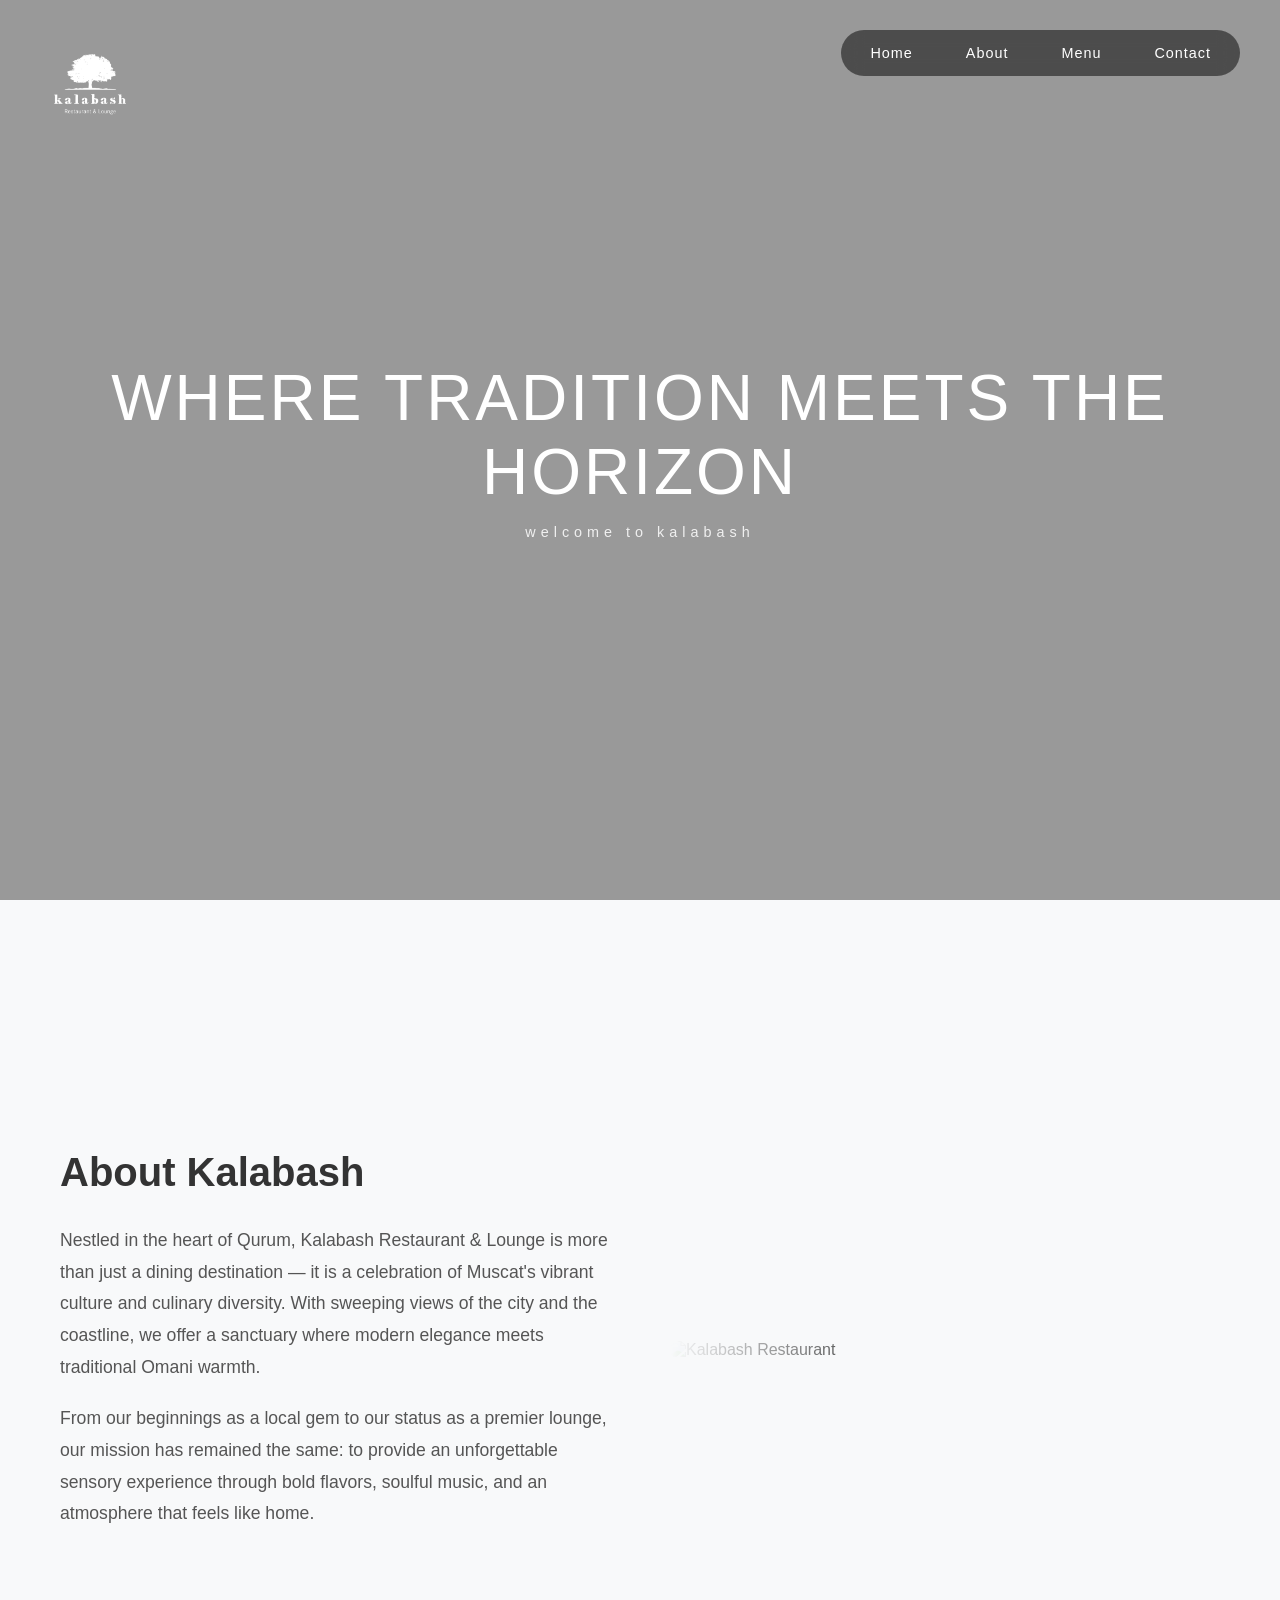
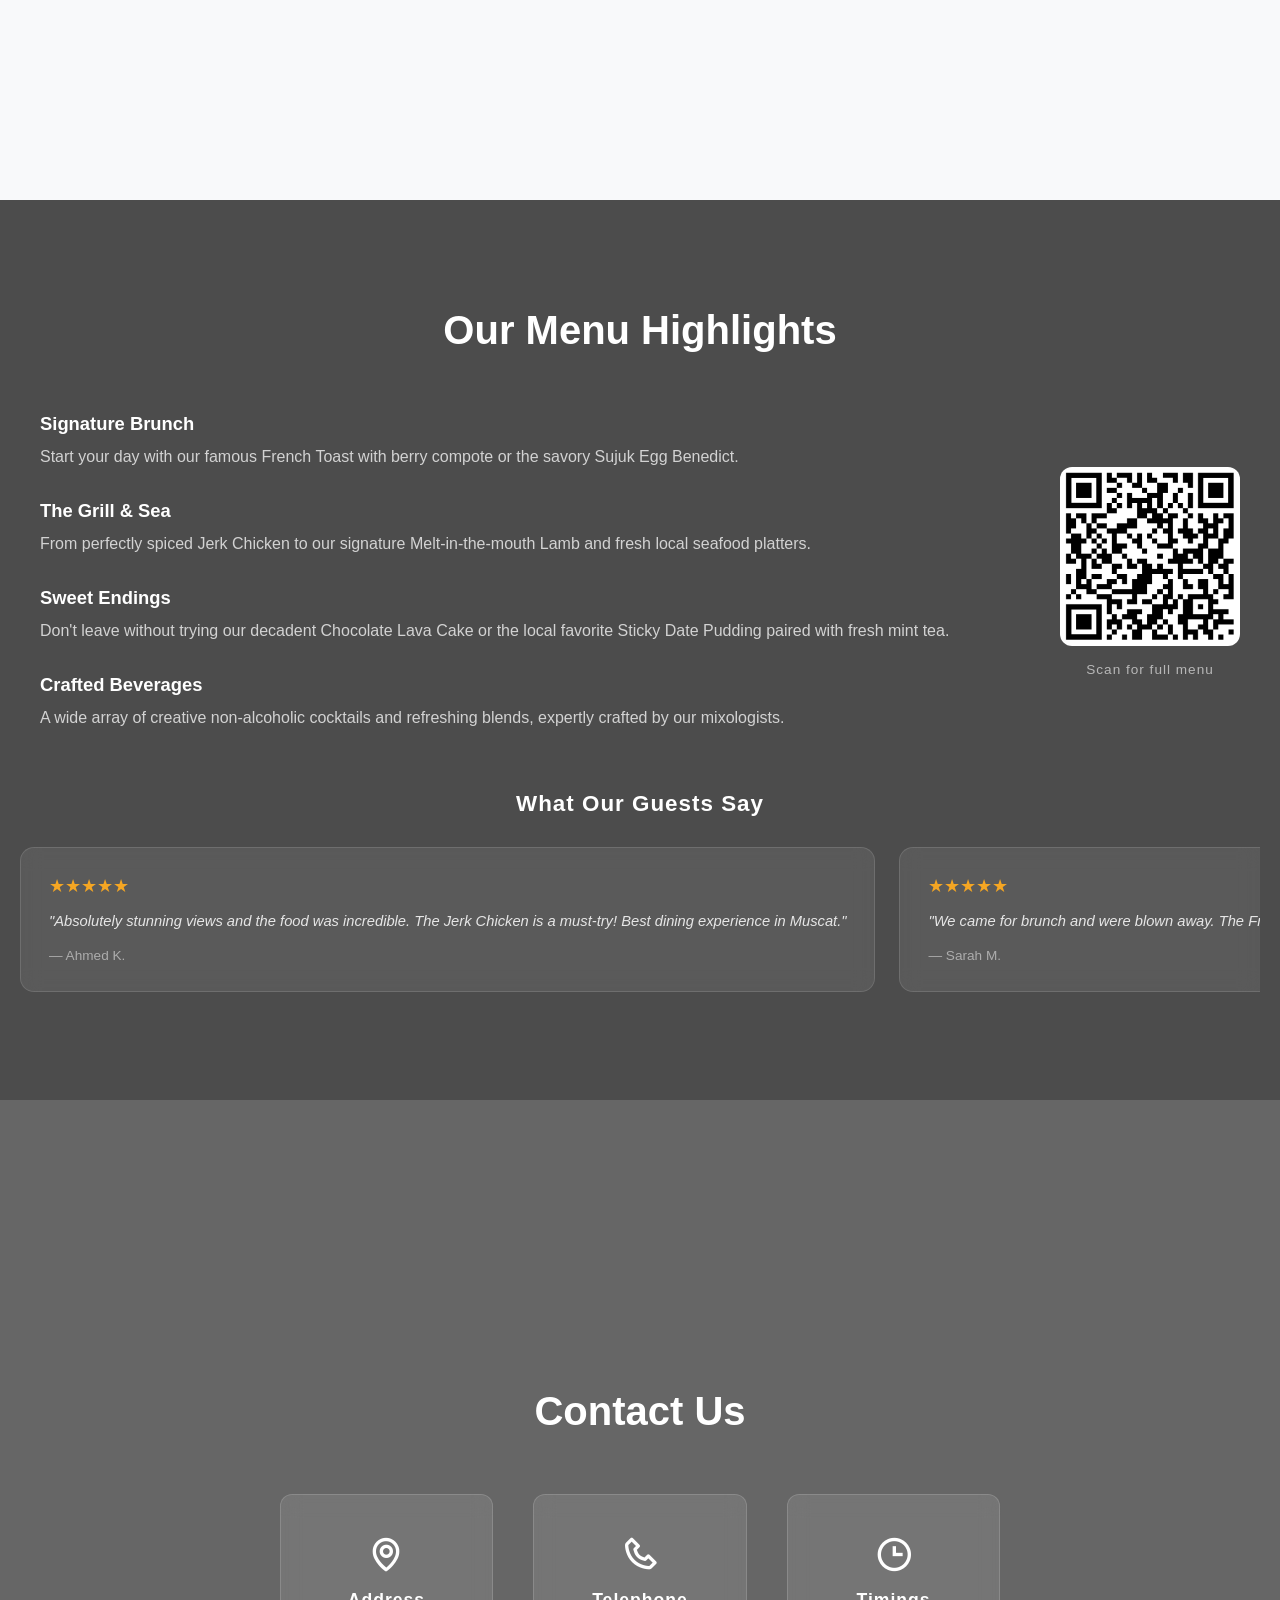
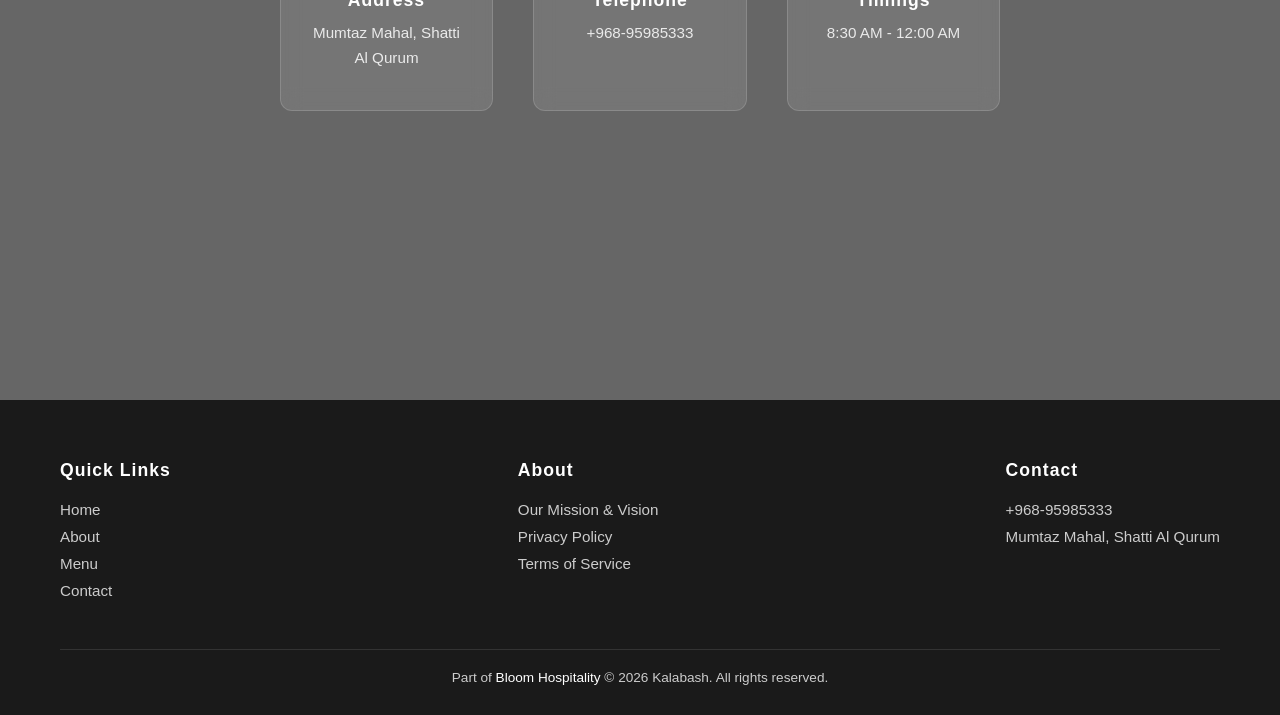
==== index.html @ 46e445ae "v1.0.0 — Initial release: Kalabash Restaurant website" ====
<!DOCTYPE html>
<html lang="en">
<head>
  <meta charset="UTF-8">
  <meta name="viewport" content="width=device-width, initial-scale=1.0">
  <title>Kalabash Restaurant</title>
  <link rel="stylesheet" href="https://unpkg.com/boxicons@2.1.4/css/boxicons.min.css">
  <link rel="stylesheet" href="style.css">
</head>
<body>
  <a href="#hero" class="logo">
    <img src="media/Images/Kalabash-white logo.PNG" alt="Kalabash Restaurant">
  </a>

  <nav class="nav-pills">
    <a href="#hero">Home</a>
    <a href="#about">About</a>
    <a href="#menu">Menu</a>
    <a href="#contact">Contact</a>
  </nav>

  <section id="hero" class="hero-slider">
    <video autoplay muted loop playsinline>
      <source src="media/Videos/kalabash video 1.webm" type="video/webm">
    </video>
    <div class="hero-overlay"></div>
    <div class="hero-content">
      <h1>Where Tradition Meets the Horizon</h1>
      <p class="hero-welcome">welcome to Kalabash</p>
    </div>
  </section>

  <section id="about">
    <div class="about-wrapper">
      <div class="about-text">
        <h2>About Kalabash</h2>
        <p>Nestled in the heart of Qurum, Kalabash Restaurant &amp; Lounge is more than just a dining destination — it is a celebration of Muscat's vibrant culture and culinary diversity. With sweeping views of the city and the coastline, we offer a sanctuary where modern elegance meets traditional Omani warmth.</p>
        <p>From our beginnings as a local gem to our status as a premier lounge, our mission has remained the same: to provide an unforgettable sensory experience through bold flavors, soulful music, and an atmosphere that feels like home.</p>
      </div>
      <div class="about-image">
        <img src="media/Images/12.jpg" alt="Kalabash Restaurant">
      </div>
    </div>
  </section>

  <section id="menu">
    <h2>Our Menu Highlights</h2>
    <div class="menu-wrapper">
      <div class="menu-items">
        <div class="menu-item">
          <h3>Signature Brunch</h3>
          <p>Start your day with our famous French Toast with berry compote or the savory Sujuk Egg Benedict.</p>
        </div>
        <div class="menu-item">
          <h3>The Grill &amp; Sea</h3>
          <p>From perfectly spiced Jerk Chicken to our signature Melt-in-the-mouth Lamb and fresh local seafood platters.</p>
        </div>
        <div class="menu-item">
          <h3>Sweet Endings</h3>
          <p>Don't leave without trying our decadent Chocolate Lava Cake or the local favorite Sticky Date Pudding paired with fresh mint tea.</p>
        </div>
        <div class="menu-item">
          <h3>Crafted Beverages</h3>
          <p>A wide array of creative non-alcoholic cocktails and refreshing blends, expertly crafted by our mixologists.</p>
        </div>
      </div>
      <div class="menu-qr">
        <img src="media/Images/Kalabash QRcode.png" alt="Scan for full menu">
        <p>Scan for full menu</p>
      </div>
    </div>
    <div class="reviews-section">
      <h3>What Our Guests Say</h3>
      <div class="reviews-marquee">
        <div class="reviews-track">
          <div class="review-card">
            <div class="review-stars">★★★★★</div>
            <p>"Absolutely stunning views and the food was incredible. The Jerk Chicken is a must-try! Best dining experience in Muscat."</p>
            <span class="review-author">— Ahmed K.</span>
          </div>
          <div class="review-card">
            <div class="review-stars">★★★★★</div>
            <p>"We came for brunch and were blown away. The French Toast is heavenly and the staff made us feel so welcome."</p>
            <span class="review-author">— Sarah M.</span>
          </div>
          <div class="review-card">
            <div class="review-stars">★★★★★</div>
            <p>"The ambiance is unmatched. Perfect spot for a date night with amazing cocktails and live music. Will definitely return!"</p>
            <span class="review-author">— Rashid A.</span>
          </div>
          <div class="review-card">
            <div class="review-stars">★★★★★</div>
            <p>"Best lamb I've ever had in Oman. Melts in your mouth! The sunset view from the terrace is breathtaking."</p>
            <span class="review-author">— Fatima H.</span>
          </div>
          <div class="review-card">
            <div class="review-stars">★★★★★</div>
            <p>"A hidden gem in Qurum. The Chocolate Lava Cake alone is worth the visit. Outstanding service every single time."</p>
            <span class="review-author">— James P.</span>
          </div>
          <div class="review-card">
            <div class="review-stars">★★★★★</div>
            <p>"Visited with family and everyone loved it. Great variety on the menu and the seafood platter was fresh and generous."</p>
            <span class="review-author">— Muna S.</span>
          </div>
          <div class="review-card">
            <div class="review-stars">★★★★★</div>
            <p>"The Sujuk Egg Benedict is next level. Friendly staff, beautiful decor, and the mocktails are so creative."</p>
            <span class="review-author">— Omar T.</span>
          </div>
          <div class="review-card">
            <div class="review-stars">★★★★★</div>
            <p>"Came here for a birthday celebration and they went above and beyond. The atmosphere is warm and elegant."</p>
            <span class="review-author">— Priya D.</span>
          </div>
          <div class="review-card">
            <div class="review-stars">★★★★★</div>
            <p>"One of the best restaurants in Muscat. The sticky date pudding is divine. Love the Omani-inspired touches throughout."</p>
            <span class="review-author">— Khalid R.</span>
          </div>
          <div class="review-card">
            <div class="review-stars">★★★★★</div>
            <p>"Every dish tells a story. The blend of Caribbean and local flavors is unique. Kalabash is now our go-to spot!"</p>
            <span class="review-author">— Nadia L.</span>
          </div>
        </div>
      </div>
    </div>
  </section>

  <section id="contact">
    <h2>Contact Us</h2>
    <div class="contact-wrapper">
      <div class="contact-card">
        <i class="bx bx-map"></i>
        <h3>Address</h3>
        <p>Mumtaz Mahal, Shatti Al Qurum</p>
      </div>
      <div class="contact-card">
        <i class="bx bx-phone"></i>
        <h3>Telephone</h3>
        <p><a href="tel:+96895985333">+968-95985333</a></p>
      </div>
      <div class="contact-card">
        <i class="bx bx-time"></i>
        <h3>Timings</h3>
        <p>8:30 AM - 12:00 AM</p>
      </div>
    </div>
  </section>

  <footer>
    <div class="footer-wrapper">
      <div class="footer-col">
        <h3>Quick Links</h3>
        <ul>
          <li><a href="#hero">Home</a></li>
          <li><a href="#about">About</a></li>
          <li><a href="#menu">Menu</a></li>
          <li><a href="#contact">Contact</a></li>
        </ul>
      </div>
      <div class="footer-col">
        <h3>About</h3>
        <ul>
          <li><a href="#">Our Mission &amp; Vision</a></li>
          <li><a href="#">Privacy Policy</a></li>
          <li><a href="#">Terms of Service</a></li>
        </ul>
      </div>
      <div class="footer-col">
        <h3>Contact</h3>
        <ul>
          <li><a href="tel:+96895985333">+968-95985333</a></li>
          <li>Mumtaz Mahal, Shatti Al Qurum</li>
        </ul>
      </div>
    </div>
    <div class="footer-bottom">
      <p>Part of <a href="https://bloomhospitality.co" target="_blank">Bloom Hospitality</a> &copy; 2026 Kalabash. All rights reserved.</p>
    </div>
  </footer>
</body>
</html>
---- style.css ----
* {
  margin: 0;
  padding: 0;
  box-sizing: border-box;
}

body {
  font-family: Arial, sans-serif;
  scroll-behavior: smooth;
  color: #333;
}

.logo {
  position: fixed;
  top: 20px;
  left: 30px;
  z-index: 1000;
}

.logo img {
  height: 120px;
  width: auto;
}

.nav-pills {
  position: fixed;
  top: 30px;
  right: 40px;
  display: flex;
  gap: 5px;
  z-index: 1000;
  background: rgba(0, 0, 0, 0.5);
  backdrop-filter: blur(10px);
  border-radius: 50px;
  padding: 5px;
}

.nav-pills a {
  color: white;
  text-decoration: none;
  padding: 10px 24px;
  border-radius: 50px;
  font-size: 0.9rem;
  letter-spacing: 1px;
  transition: background 0.3s;
}

.nav-pills a:hover,
.nav-pills a.active {
  background: rgba(255, 255, 255, 0.2);
}

section {
  min-height: 100vh;
  padding: 80px 20px;
  display: flex;
  flex-direction: column;
  align-items: center;
  justify-content: center;
}

.hero-slider {
  position: relative;
  overflow: hidden;
  color: white;
  text-align: center;
  padding: 0;
}

.hero-slider video {
  position: absolute;
  top: 50%;
  left: 50%;
  min-width: 100%;
  min-height: 100%;
  transform: translate(-50%, -50%);
  object-fit: cover;
}

.hero-overlay {
  position: absolute;
  inset: 0;
  background: rgba(0, 0, 0, 0.4);
}

.hero-content {
  position: relative;
  z-index: 2;
}

.hero-content h1 {
  font-size: 4rem;
  font-weight: 300;
  letter-spacing: 3px;
  text-transform: uppercase;
}

.hero-welcome {
  font-size: 0.9rem;
  letter-spacing: 5px;
  margin-top: 15px;
  opacity: 0.85;
  text-transform: lowercase;
}

#about {
  background: #f8f9fa;
  padding: 100px 60px;
}

.about-wrapper {
  display: flex;
  align-items: center;
  gap: 60px;
  max-width: 1200px;
  width: 100%;
}

.about-text {
  flex: 1;
  text-align: left;
}

.about-text h2 {
  margin-bottom: 30px;
}

.about-text p {
  font-size: 1.1rem;
  line-height: 1.8;
  margin-bottom: 20px;
  color: #555;
}

.about-image {
  flex: 1;
  position: relative;
}

.about-image img {
  width: 100%;
  border-radius: 16px;
  display: block;
  mask-image: linear-gradient(to left, black 60%, transparent 100%);
  -webkit-mask-image: linear-gradient(to left, black 60%, transparent 100%);
}

#menu {
  background: url('media/Images/Copy of 30.jpg') center/cover no-repeat fixed;
  position: relative;
}

#menu::before {
  content: '';
  position: absolute;
  inset: 0;
  background: rgba(0, 0, 0, 0.7);
}

#menu h2 {
  position: relative;
  color: white;
}

.menu-wrapper {
  display: flex;
  align-items: center;
  gap: 60px;
  max-width: 1200px;
  width: 100%;
  margin-top: 40px;
  position: relative;
}

.menu-items {
  flex: 1;
  display: flex;
  flex-direction: column;
  gap: 30px;
}

.menu-item h3 {
  font-size: 1.15rem;
  margin-bottom: 8px;
  color: white;
}

.menu-item p {
  font-size: 1rem;
  line-height: 1.7;
  color: rgba(255, 255, 255, 0.75);
}

.menu-qr {
  text-align: center;
}

.menu-qr img {
  width: 180px;
  border-radius: 12px;
}

.menu-qr p {
  margin-top: 12px;
  font-size: 0.85rem;
  color: rgba(255, 255, 255, 0.6);
  letter-spacing: 1px;
}

.reviews-section {
  position: relative;
  width: 100%;
  margin-top: 60px;
  overflow: hidden;
}

.reviews-section h3 {
  text-align: center;
  color: white;
  font-size: 1.4rem;
  margin-bottom: 30px;
  letter-spacing: 1px;
}

.reviews-marquee {
  overflow: hidden;
  width: 100%;
}

.reviews-track {
  display: flex;
  gap: 24px;
  animation: marquee 40s linear infinite;
  width: max-content;
}

.reviews-track:hover {
  animation-play-state: paused;
}

@keyframes marquee {
  0% { transform: translateX(0); }
  100% { transform: translateX(-50%); }
}

.review-card {
  min-width: 320px;
  padding: 28px;
  background: rgba(255, 255, 255, 0.08);
  backdrop-filter: blur(10px);
  border: 1px solid rgba(255, 255, 255, 0.12);
  border-radius: 14px;
  flex-shrink: 0;
}

.review-stars {
  color: #f5a623;
  font-size: 1.1rem;
  margin-bottom: 12px;
}

.review-card p {
  color: rgba(255, 255, 255, 0.85);
  font-size: 0.92rem;
  line-height: 1.7;
  font-style: italic;
}

.review-author {
  display: block;
  margin-top: 14px;
  color: rgba(255, 255, 255, 0.5);
  font-size: 0.85rem;
}

#contact {
  background: url('media/Images/32.jpg') center/cover no-repeat fixed;
  position: relative;
}

#contact::before {
  content: '';
  position: absolute;
  inset: 0;
  background: rgba(0, 0, 0, 0.6);
}

#contact h2 {
  position: relative;
  color: white;
}

.contact-wrapper {
  display: flex;
  gap: 40px;
  margin-top: 40px;
  max-width: 1200px;
  position: relative;
}

.contact-card {
  flex: 1;
  text-align: center;
  padding: 40px 30px;
  background: rgba(255, 255, 255, 0.1);
  backdrop-filter: blur(10px);
  border: 1px solid rgba(255, 255, 255, 0.15);
  border-radius: 12px;
}

.contact-card i {
  font-size: 2.5rem;
  color: white;
  margin-bottom: 15px;
}

.contact-card h3 {
  font-size: 1.1rem;
  margin-bottom: 10px;
  letter-spacing: 1px;
  color: white;
}

.contact-card p {
  color: rgba(255, 255, 255, 0.85);
  font-size: 0.95rem;
  line-height: 1.6;
}

.contact-card a {
  color: rgba(255, 255, 255, 0.85);
  text-decoration: none;
}

.contact-card a:hover {
  color: white;
}

footer {
  background: #1a1a1a;
  color: #ccc;
  padding: 60px 60px 30px;
}

.footer-wrapper {
  display: flex;
  justify-content: space-between;
  max-width: 1200px;
  margin: 0 auto;
  gap: 40px;
}

.footer-col h3 {
  color: white;
  font-size: 1.1rem;
  margin-bottom: 20px;
  letter-spacing: 1px;
}

.footer-col ul {
  list-style: none;
}

.footer-col ul li {
  margin-bottom: 10px;
  font-size: 0.95rem;
}

.footer-col ul li a {
  color: #ccc;
  text-decoration: none;
  transition: color 0.3s;
}

.footer-col ul li a:hover {
  color: white;
}

.footer-bottom {
  max-width: 1200px;
  margin: 40px auto 0;
  padding-top: 20px;
  border-top: 1px solid #333;
  text-align: center;
  font-size: 0.85rem;
}

.footer-bottom a {
  color: white;
  text-decoration: none;
}

.footer-bottom a:hover {
  text-decoration: underline;
}

h2 {
  font-size: 2.5rem;
  margin-bottom: 20px;
}
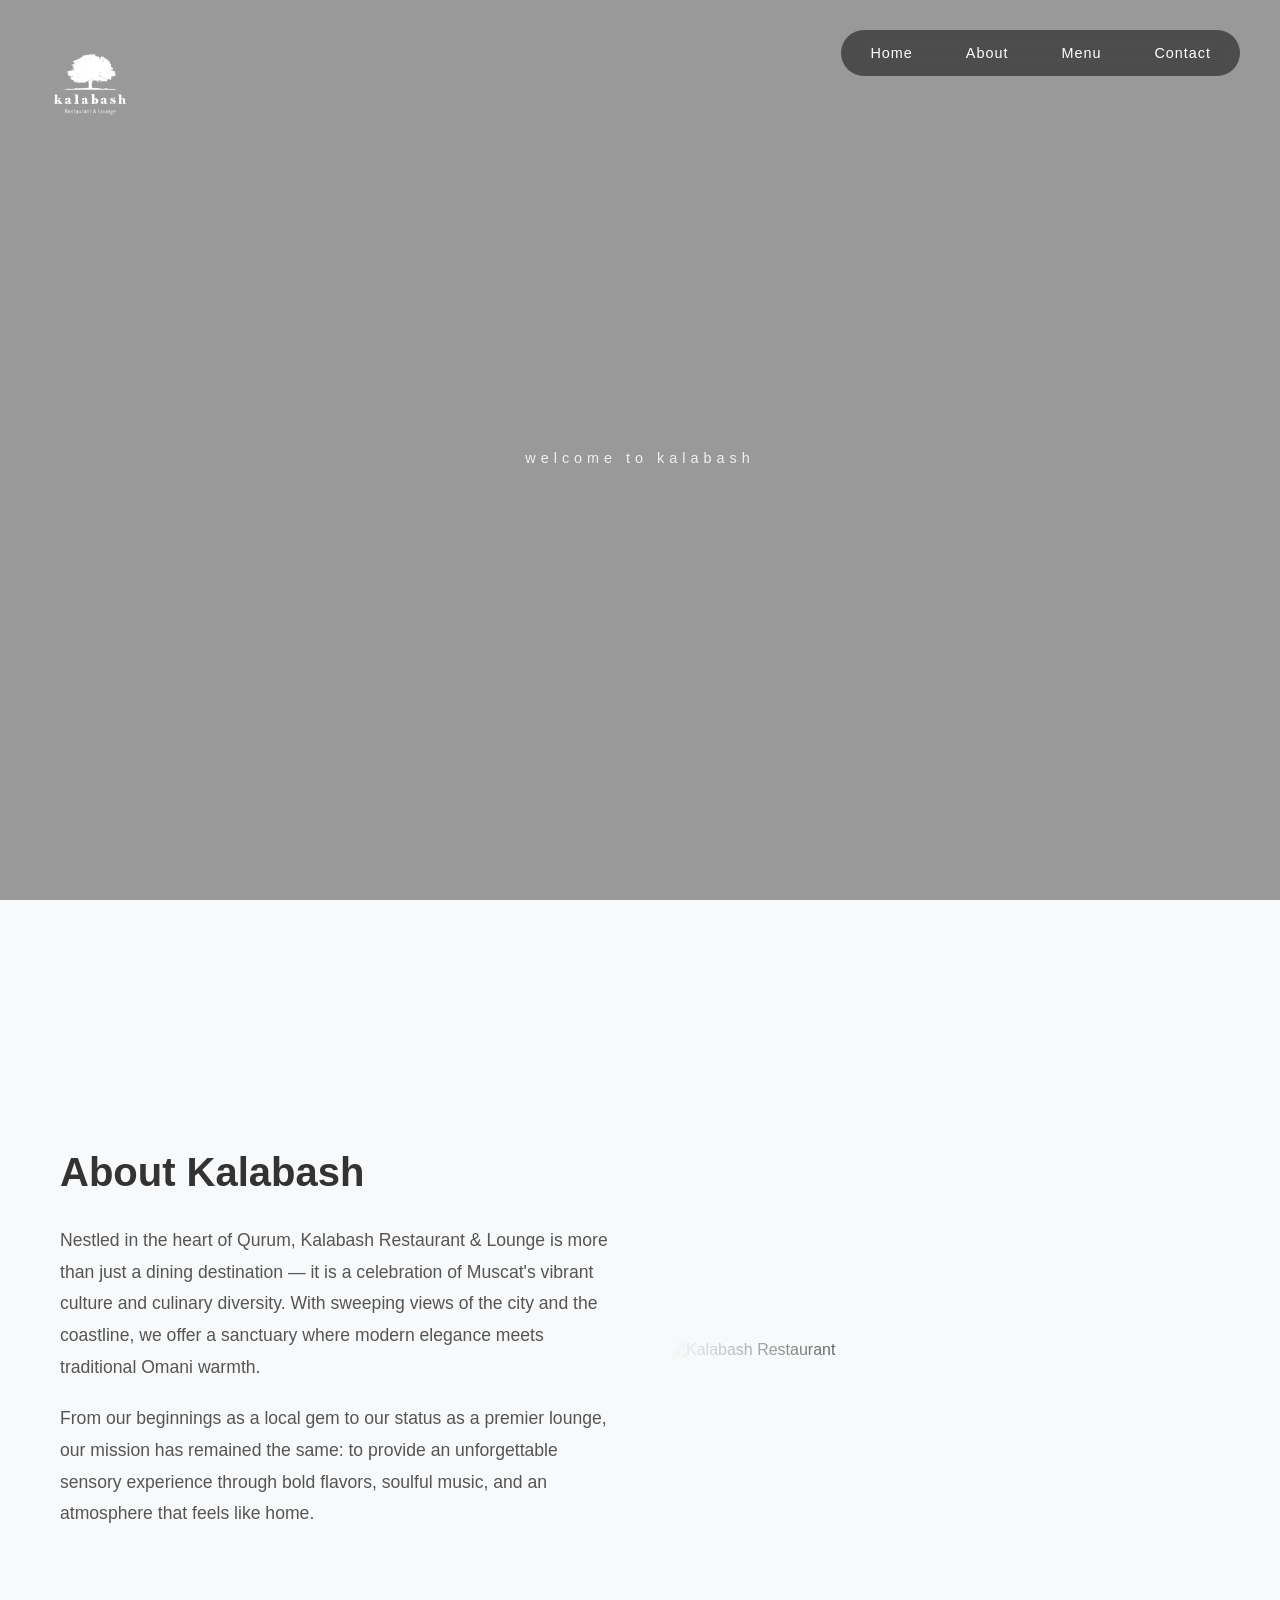
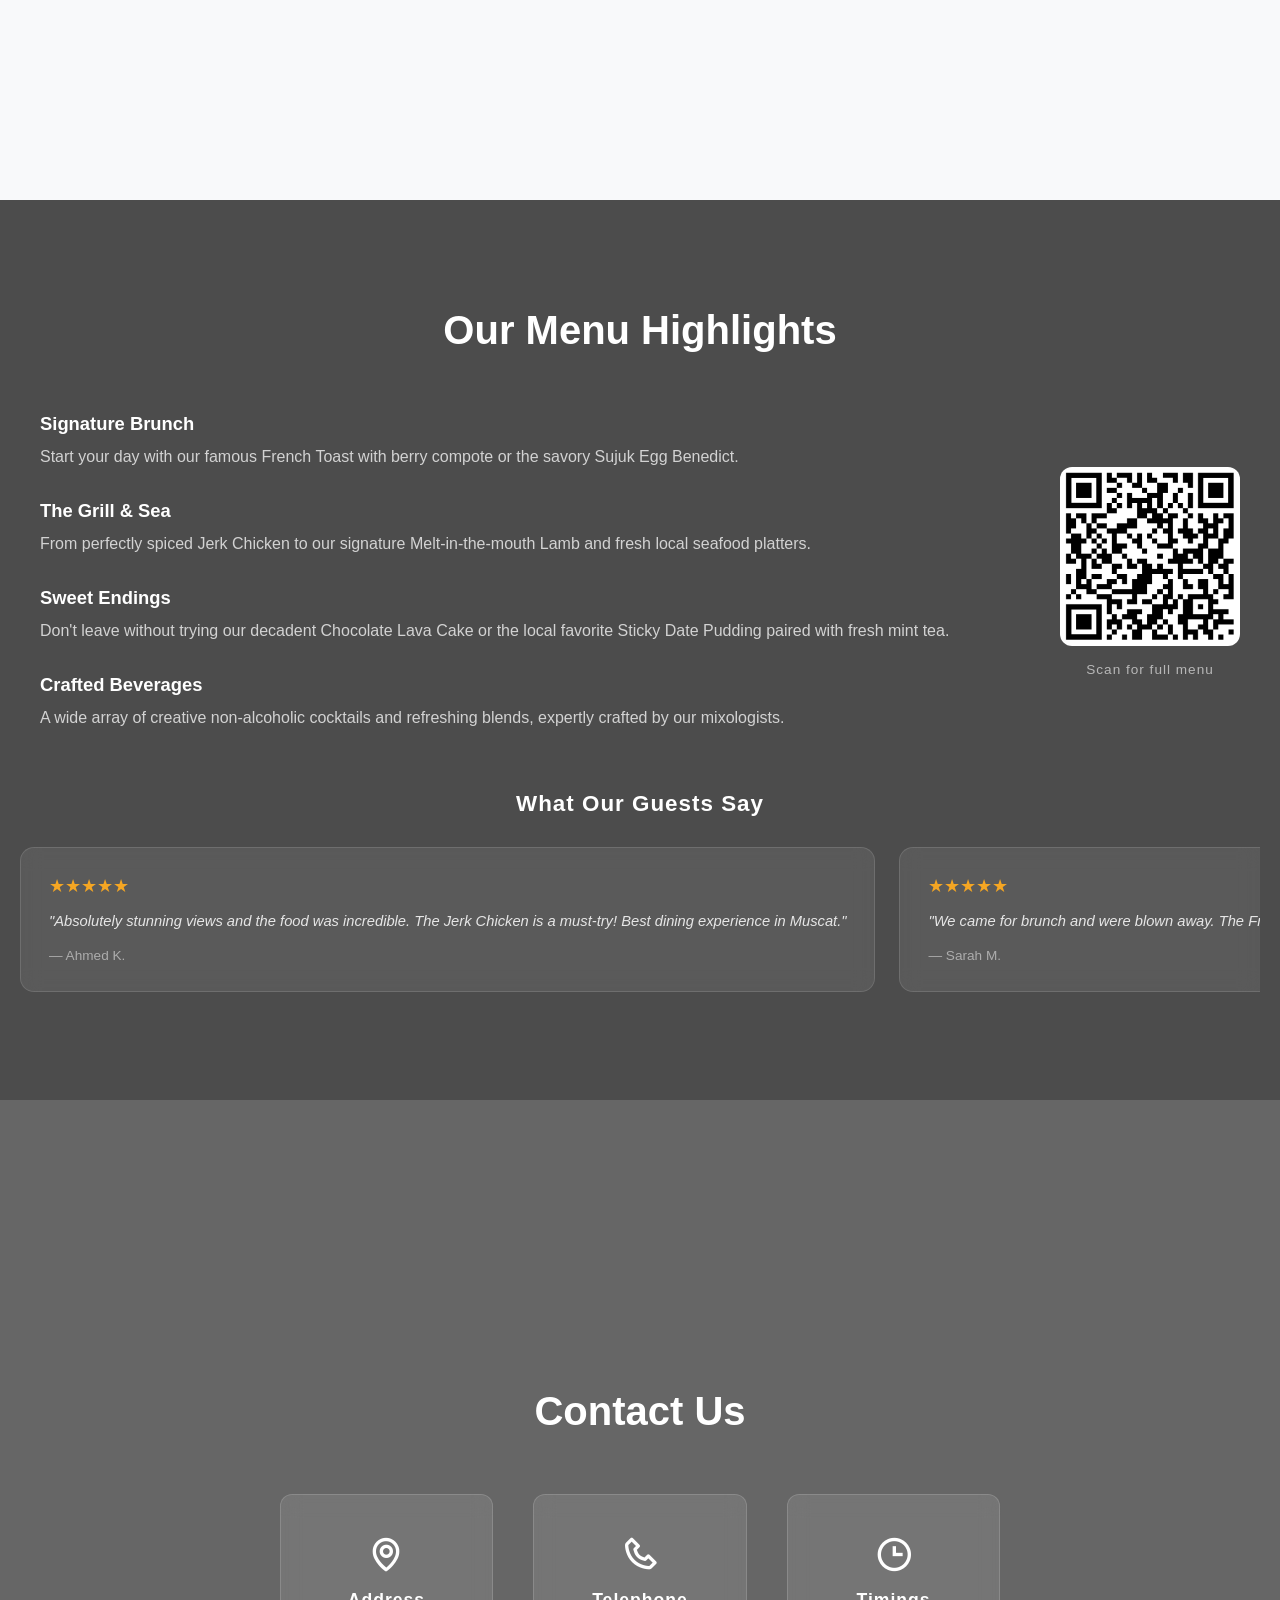
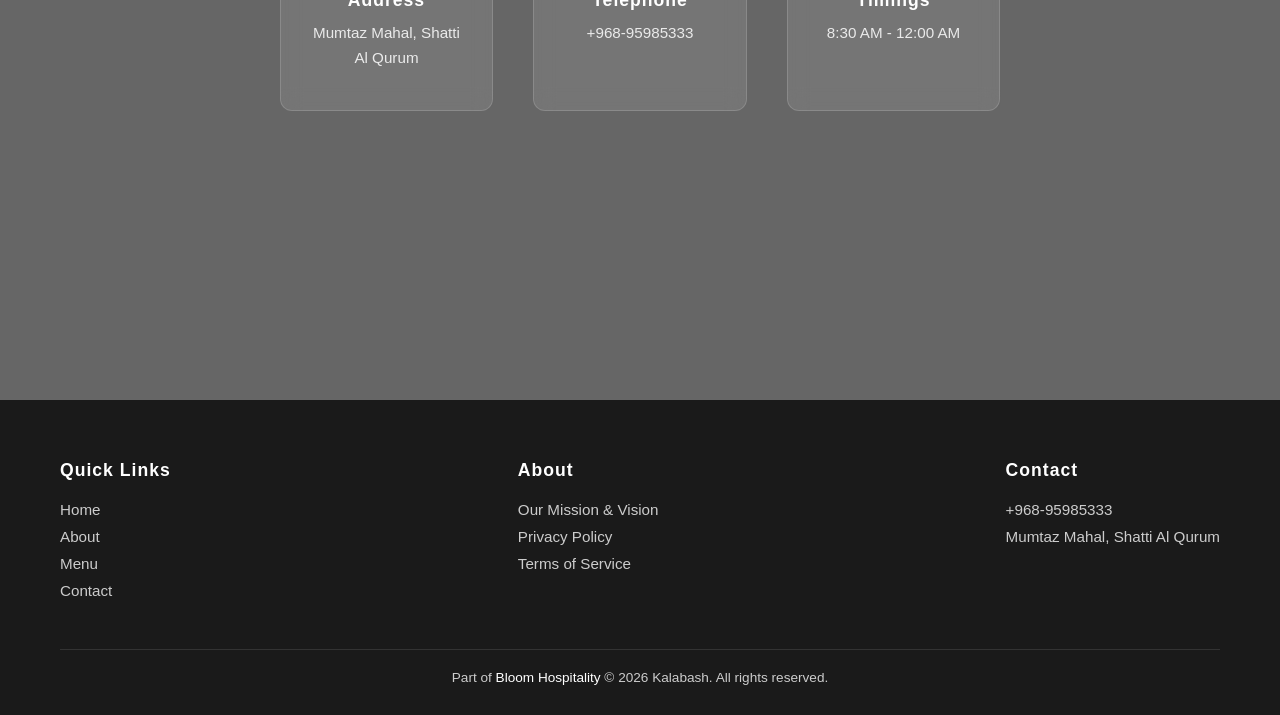
==== commit 86b69479: "v1.0.1 — Removed hero punchline" ====
--- a/index.html
+++ b/index.html
@@ -25,7 +25,6 @@
     </video>
     <div class="hero-overlay"></div>
     <div class="hero-content">
-      <h1>Where Tradition Meets the Horizon</h1>
       <p class="hero-welcome">welcome to Kalabash</p>
     </div>
   </section>
--- a/style.css
+++ b/style.css
@@ -88,13 +88,6 @@
   z-index: 2;
 }
 
-.hero-content h1 {
-  font-size: 4rem;
-  font-weight: 300;
-  letter-spacing: 3px;
-  text-transform: uppercase;
-}
-
 .hero-welcome {
   font-size: 0.9rem;
   letter-spacing: 5px;
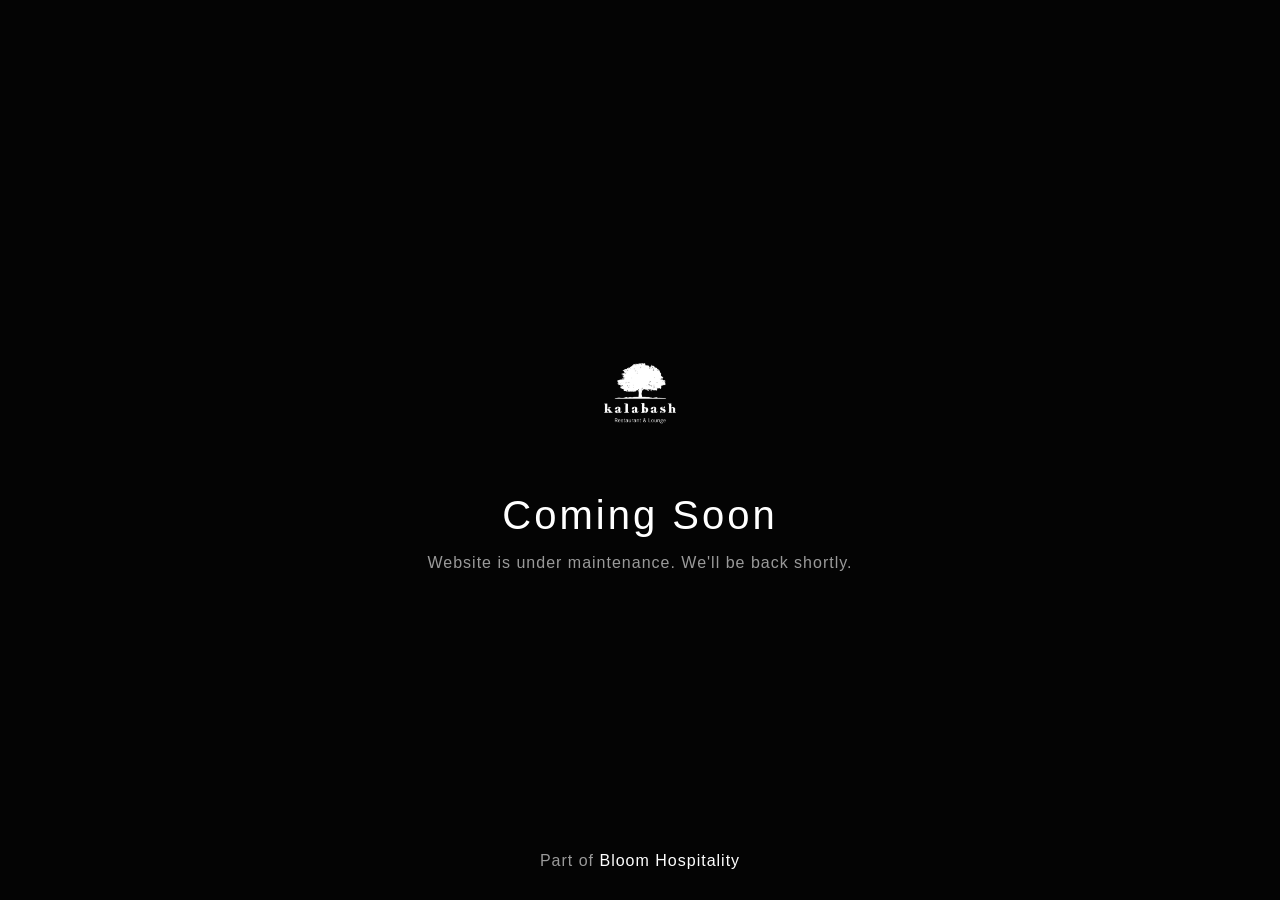
==== commit e632e54e: "v1.0.4 — Maintenance mode: coming soon as live page, full site preserved" ====
--- a/index.html
+++ b/index.html
@@ -3,181 +3,96 @@
 <head>
   <meta charset="UTF-8">
   <meta name="viewport" content="width=device-width, initial-scale=1.0">
-  <title>Kalabash Restaurant</title>
-  <link rel="stylesheet" href="https://unpkg.com/boxicons@2.1.4/css/boxicons.min.css">
-  <link rel="stylesheet" href="style.css">
+  <title>Kalabash — Coming Soon</title>
+  <style>
+    * { margin: 0; padding: 0; box-sizing: border-box; }
+    body {
+      min-height: 100vh;
+      display: flex;
+      flex-direction: column;
+      align-items: center;
+      justify-content: center;
+      background: #0a0a0a;
+      color: white;
+      font-family: Arial, sans-serif;
+      text-align: center;
+      overflow: hidden;
+    }
+    video {
+      position: fixed;
+      top: 50%;
+      left: 50%;
+      min-width: 100%;
+      min-height: 100%;
+      transform: translate(-50%, -50%);
+      object-fit: cover;
+      z-index: 0;
+    }
+    .overlay {
+      position: fixed;
+      inset: 0;
+      background: rgba(0, 0, 0, 0.6);
+      z-index: 1;
+    }
+    .content {
+      position: relative;
+      z-index: 2;
+      display: flex;
+      flex-direction: column;
+      align-items: center;
+      justify-content: center;
+      min-height: 100vh;
+      padding: 20px;
+    }
+    .logo img {
+      height: 120px;
+      margin-bottom: 40px;
+    }
+    h1 {
+      font-size: 2.5rem;
+      font-weight: 300;
+      letter-spacing: 3px;
+      margin-bottom: 16px;
+    }
+    p {
+      font-size: 1rem;
+      color: rgba(255,255,255,0.6);
+      letter-spacing: 1px;
+    }
+    .footer {
+      position: fixed;
+      bottom: 30px;
+      z-index: 2;
+      font-size: 0.85rem;
+      color: rgba(255,255,255,0.5);
+    }
+    .footer a {
+      color: white;
+      text-decoration: none;
+    }
+    .footer a:hover {
+      text-decoration: underline;
+    }
+    @media (max-width: 768px) {
+      .logo img { height: 80px; }
+      h1 { font-size: 1.5rem; }
+    }
+  </style>
 </head>
 <body>
-  <a href="#hero" class="logo">
-    <img src="media/Images/Kalabash-white logo.PNG" alt="Kalabash Restaurant">
-  </a>
-
-  <nav class="nav-pills">
-    <a href="#hero">Home</a>
-    <a href="#about">About</a>
-    <a href="#menu">Menu</a>
-    <a href="#contact">Contact</a>
-  </nav>
-
-  <section id="hero" class="hero-slider">
-    <video autoplay muted loop playsinline>
-      <source src="media/Videos/kalabash video 1.webm" type="video/webm">
-    </video>
-    <div class="hero-overlay"></div>
-    <div class="hero-content">
-      <p class="hero-welcome">welcome to Kalabash</p>
+  <video autoplay muted loop playsinline>
+    <source src="media/Videos/kalabash video 1.webm" type="video/webm">
+  </video>
+  <div class="overlay"></div>
+  <div class="content">
+    <div class="logo">
+      <img src="media/Images/Kalabash-white logo.PNG" alt="Kalabash Restaurant">
     </div>
-  </section>
-
-  <section id="about">
-    <div class="about-wrapper">
-      <div class="about-text">
-        <h2>About Kalabash</h2>
-        <p>Nestled in the heart of Qurum, Kalabash Restaurant &amp; Lounge is more than just a dining destination — it is a celebration of Muscat's vibrant culture and culinary diversity. With sweeping views of the city and the coastline, we offer a sanctuary where modern elegance meets traditional Omani warmth.</p>
-        <p>From our beginnings as a local gem to our status as a premier lounge, our mission has remained the same: to provide an unforgettable sensory experience through bold flavors, soulful music, and an atmosphere that feels like home.</p>
-      </div>
-      <div class="about-image">
-        <img src="media/Images/12.jpg" alt="Kalabash Restaurant">
-      </div>
-    </div>
-  </section>
-
-  <section id="menu">
-    <h2>Our Menu Highlights</h2>
-    <div class="menu-wrapper">
-      <div class="menu-items">
-        <div class="menu-item">
-          <h3>Signature Brunch</h3>
-          <p>Start your day with our famous French Toast with berry compote or the savory Sujuk Egg Benedict.</p>
-        </div>
-        <div class="menu-item">
-          <h3>The Grill &amp; Sea</h3>
-          <p>From perfectly spiced Jerk Chicken to our signature Melt-in-the-mouth Lamb and fresh local seafood platters.</p>
-        </div>
-        <div class="menu-item">
-          <h3>Sweet Endings</h3>
-          <p>Don't leave without trying our decadent Chocolate Lava Cake or the local favorite Sticky Date Pudding paired with fresh mint tea.</p>
-        </div>
-        <div class="menu-item">
-          <h3>Crafted Beverages</h3>
-          <p>A wide array of creative non-alcoholic cocktails and refreshing blends, expertly crafted by our mixologists.</p>
-        </div>
-      </div>
-      <div class="menu-qr">
-        <img src="media/Images/Kalabash QRcode.png" alt="Scan for full menu">
-        <p>Scan for full menu</p>
-      </div>
-    </div>
-    <div class="reviews-section">
-      <h3>What Our Guests Say</h3>
-      <div class="reviews-marquee">
-        <div class="reviews-track">
-          <div class="review-card">
-            <div class="review-stars">★★★★★</div>
-            <p>"Absolutely stunning views and the food was incredible. The Jerk Chicken is a must-try! Best dining experience in Muscat."</p>
-            <span class="review-author">— Ahmed K.</span>
-          </div>
-          <div class="review-card">
-            <div class="review-stars">★★★★★</div>
-            <p>"We came for brunch and were blown away. The French Toast is heavenly and the staff made us feel so welcome."</p>
-            <span class="review-author">— Sarah M.</span>
-          </div>
-          <div class="review-card">
-            <div class="review-stars">★★★★★</div>
-            <p>"The ambiance is unmatched. Perfect spot for a date night with amazing cocktails and live music. Will definitely return!"</p>
-            <span class="review-author">— Rashid A.</span>
-          </div>
-          <div class="review-card">
-            <div class="review-stars">★★★★★</div>
-            <p>"Best lamb I've ever had in Oman. Melts in your mouth! The sunset view from the terrace is breathtaking."</p>
-            <span class="review-author">— Fatima H.</span>
-          </div>
-          <div class="review-card">
-            <div class="review-stars">★★★★★</div>
-            <p>"A hidden gem in Qurum. The Chocolate Lava Cake alone is worth the visit. Outstanding service every single time."</p>
-            <span class="review-author">— James P.</span>
-          </div>
-          <div class="review-card">
-            <div class="review-stars">★★★★★</div>
-            <p>"Visited with family and everyone loved it. Great variety on the menu and the seafood platter was fresh and generous."</p>
-            <span class="review-author">— Muna S.</span>
-          </div>
-          <div class="review-card">
-            <div class="review-stars">★★★★★</div>
-            <p>"The Sujuk Egg Benedict is next level. Friendly staff, beautiful decor, and the mocktails are so creative."</p>
-            <span class="review-author">— Omar T.</span>
-          </div>
-          <div class="review-card">
-            <div class="review-stars">★★★★★</div>
-            <p>"Came here for a birthday celebration and they went above and beyond. The atmosphere is warm and elegant."</p>
-            <span class="review-author">— Priya D.</span>
-          </div>
-          <div class="review-card">
-            <div class="review-stars">★★★★★</div>
-            <p>"One of the best restaurants in Muscat. The sticky date pudding is divine. Love the Omani-inspired touches throughout."</p>
-            <span class="review-author">— Khalid R.</span>
-          </div>
-          <div class="review-card">
-            <div class="review-stars">★★★★★</div>
-            <p>"Every dish tells a story. The blend of Caribbean and local flavors is unique. Kalabash is now our go-to spot!"</p>
-            <span class="review-author">— Nadia L.</span>
-          </div>
-        </div>
-      </div>
-    </div>
-  </section>
-
-  <section id="contact">
-    <h2>Contact Us</h2>
-    <div class="contact-wrapper">
-      <div class="contact-card">
-        <i class="bx bx-map"></i>
-        <h3>Address</h3>
-        <p>Mumtaz Mahal, Shatti Al Qurum</p>
-      </div>
-      <div class="contact-card">
-        <i class="bx bx-phone"></i>
-        <h3>Telephone</h3>
-        <p><a href="tel:+96895985333">+968-95985333</a></p>
-      </div>
-      <div class="contact-card">
-        <i class="bx bx-time"></i>
-        <h3>Timings</h3>
-        <p>8:30 AM - 12:00 AM</p>
-      </div>
-    </div>
-  </section>
-
-  <footer>
-    <div class="footer-wrapper">
-      <div class="footer-col">
-        <h3>Quick Links</h3>
-        <ul>
-          <li><a href="#hero">Home</a></li>
-          <li><a href="#about">About</a></li>
-          <li><a href="#menu">Menu</a></li>
-          <li><a href="#contact">Contact</a></li>
-        </ul>
-      </div>
-      <div class="footer-col">
-        <h3>About</h3>
-        <ul>
-          <li><a href="#">Our Mission &amp; Vision</a></li>
-          <li><a href="#">Privacy Policy</a></li>
-          <li><a href="#">Terms of Service</a></li>
-        </ul>
-      </div>
-      <div class="footer-col">
-        <h3>Contact</h3>
-        <ul>
-          <li><a href="tel:+96895985333">+968-95985333</a></li>
-          <li>Mumtaz Mahal, Shatti Al Qurum</li>
-        </ul>
-      </div>
-    </div>
-    <div class="footer-bottom">
-      <p>Part of <a href="https://bloomhospitality.co" target="_blank">Bloom Hospitality</a> &copy; 2026 Kalabash. All rights reserved.</p>
-    </div>
-  </footer>
+    <h1>Coming Soon</h1>
+    <p>Website is under maintenance. We'll be back shortly.</p>
+  </div>
+  <div class="footer">
+    <p>Part of <a href="https://bloomhospitality.co" target="_blank">Bloom Hospitality</a></p>
+  </div>
 </body>
 </html>
